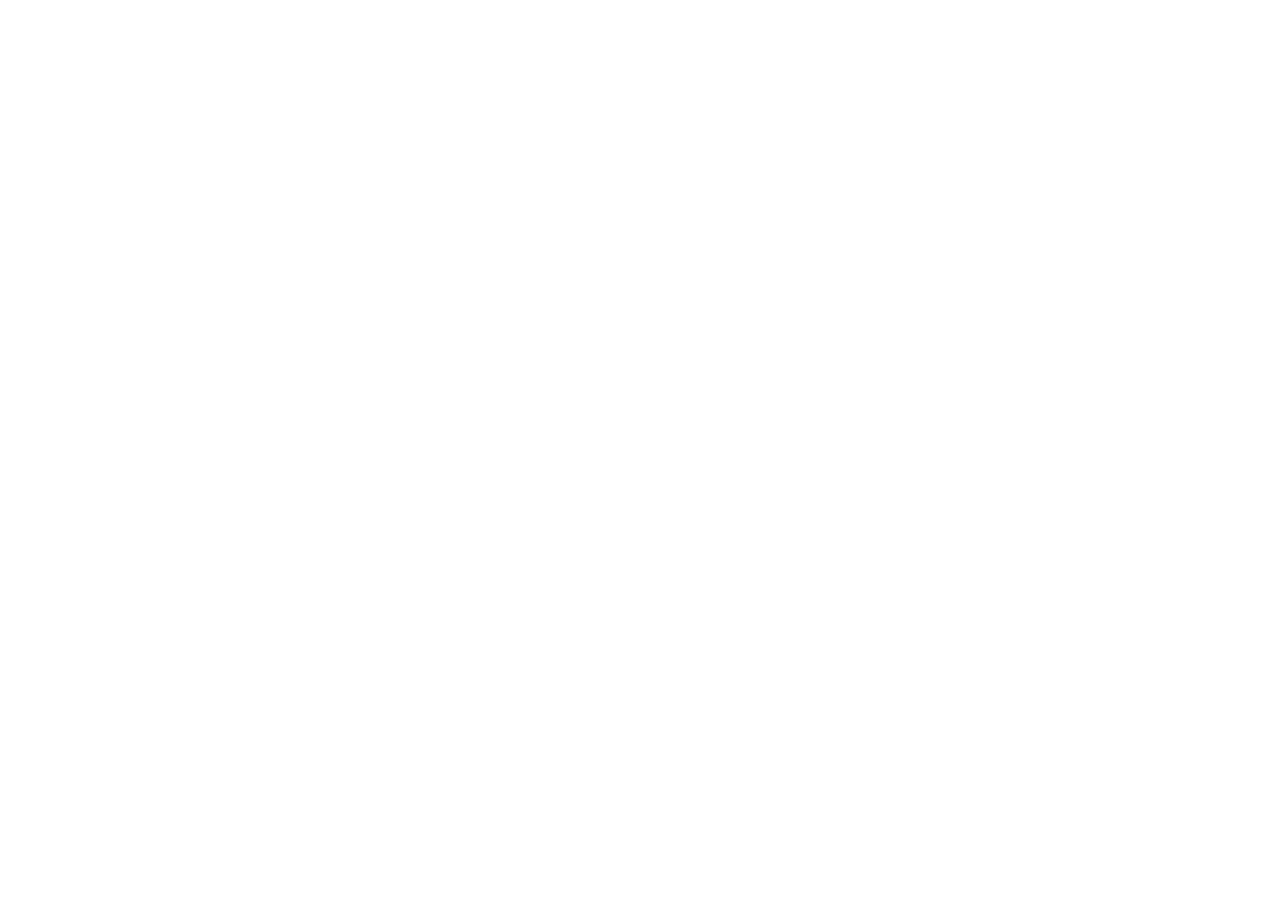
==== about.html @ e122601f "adding font-shadow to main header" ====
<!DOCTYPE html>
<html lang="en">
<head>
    <meta charset="UTF-8">
    <meta http-equiv="X-UA-Compatible" content="IE=edge">
    <meta name="viewport" content="width=device-width, initial-scale=1.0">
    <title>Document</title>
</head>
<body>
    
</body>
</html>
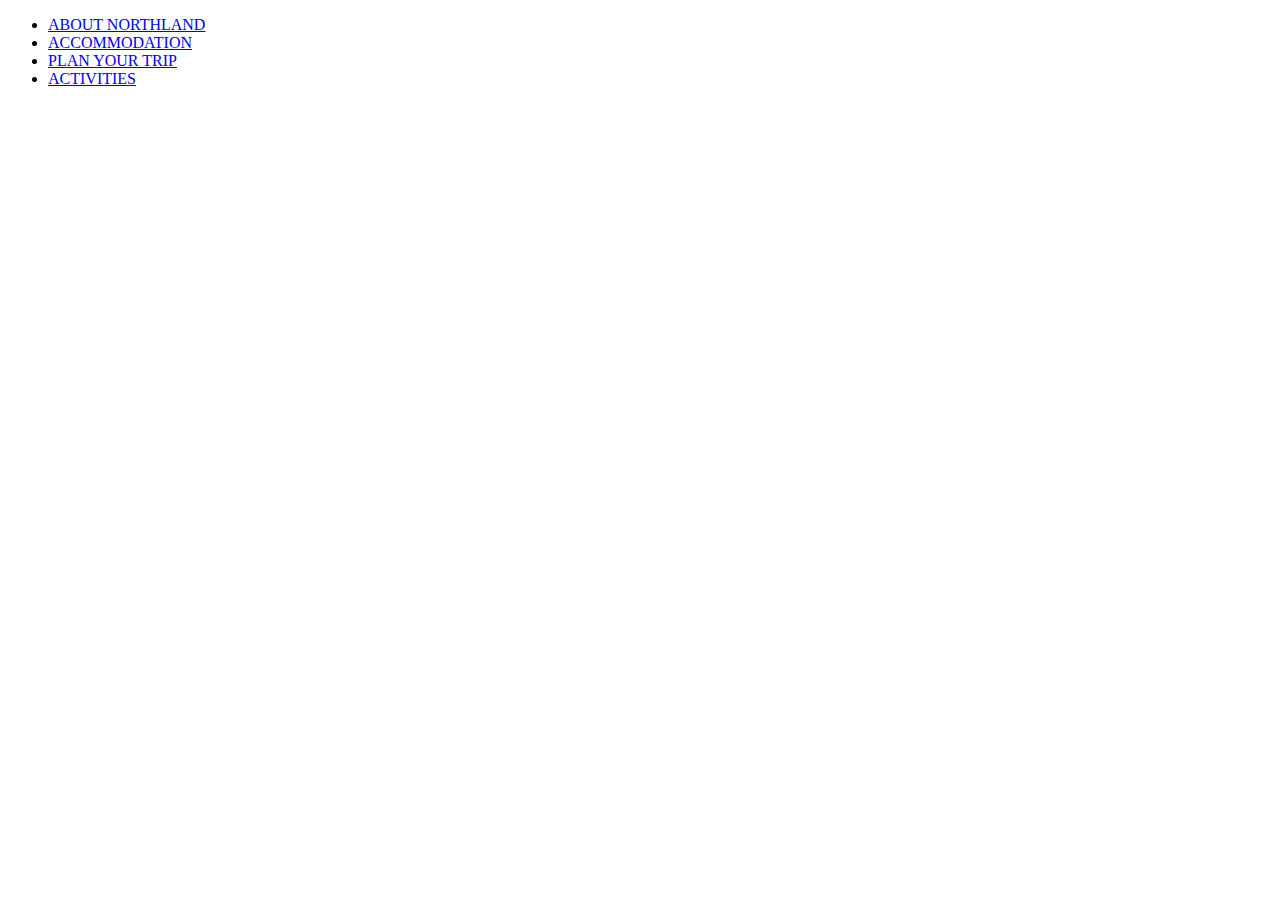
==== commit 534d6bd2: "links on all pages" ====
--- a/about.html
+++ b/about.html
@@ -1,12 +1,19 @@
 <!DOCTYPE html>
 <html lang="en">
-<head>
-    <meta charset="UTF-8">
-    <meta http-equiv="X-UA-Compatible" content="IE=edge">
-    <meta name="viewport" content="width=device-width, initial-scale=1.0">
+  <head>
+    <meta charset="UTF-8" />
+    <meta http-equiv="X-UA-Compatible" content="IE=edge" />
+    <meta name="viewport" content="width=device-width, initial-scale=1.0" />
     <title>Document</title>
-</head>
-<body>
-    
-</body>
-</html>+  </head>
+  <body>
+    <div class="links">
+      <ul>
+        <li><a href="/about.html" id="current">ABOUT NORTHLAND </a></li>
+        <li><a href="/accommodation.html">ACCOMMODATION </a></li>
+        <li><a href="/plan.html">PLAN YOUR TRIP </a></li>
+        <li><a href="/activities.html">ACTIVITIES</a></li>
+      </ul>
+    </div>
+  </body>
+</html>
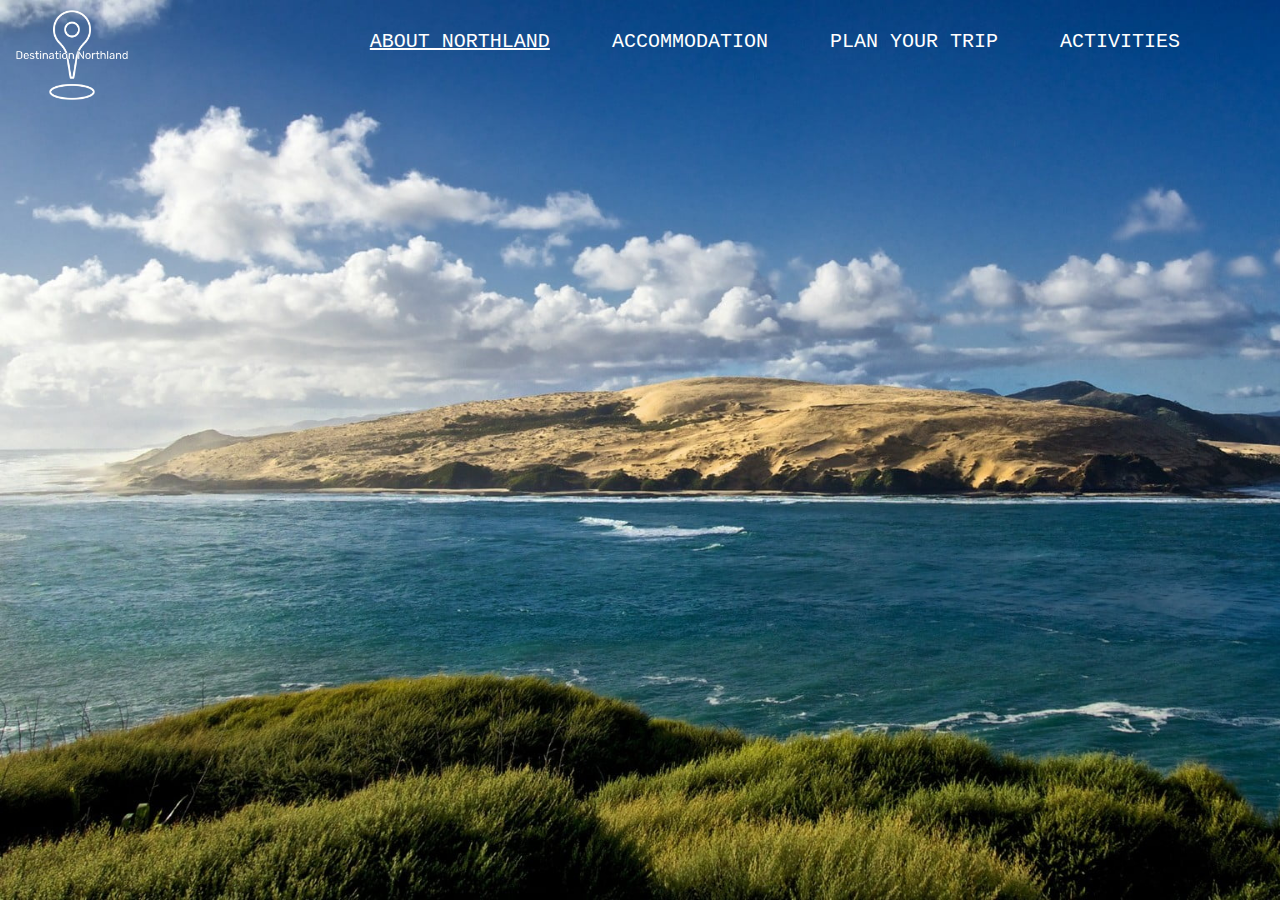
==== commit d07c1f17: "updating font for links" ====
--- a/about.html
+++ b/about.html
@@ -5,15 +5,24 @@
     <meta http-equiv="X-UA-Compatible" content="IE=edge" />
     <meta name="viewport" content="width=device-width, initial-scale=1.0" />
     <title>Document</title>
+    <link rel="stylesheet" href="/styles/normalize.css" />
+    <link rel="stylesheet" href="/styles/planStyles.css" />
   </head>
   <body>
-    <div class="links">
-      <ul>
-        <li><a href="/about.html" id="current">ABOUT NORTHLAND </a></li>
-        <li><a href="/accommodation.html">ACCOMMODATION </a></li>
-        <li><a href="/plan.html">PLAN YOUR TRIP </a></li>
-        <li><a href="/activities.html">ACTIVITIES</a></li>
-      </ul>
+    <div class="container">
+      <div class="logo">
+        <a href="/index.html">
+          <img src="/images/logo-no-background.png" draggable="false" />
+        </a>
+      </div>
+      <div class="links">
+        <ul>
+          <li><a href="/about.html" id="current">ABOUT NORTHLAND </a></li>
+          <li><a href="/accommodation.html">ACCOMMODATION </a></li>
+          <li><a href="/plan.html">PLAN YOUR TRIP </a></li>
+          <li><a href="/activities.html">ACTIVITIES</a></li>
+        </ul>
+      </div>
     </div>
   </body>
 </html>
--- a/styles/planStyles.css
+++ b/styles/planStyles.css
@@ -0,0 +1,85 @@
+.container {
+  background-image: url(/images/visitbackground.jpg);
+  background-size: cover;
+  height: 100vh;
+}
+
+.logo img {
+  display: grid;
+  height: 10vh;
+  z-index: -9999;
+}
+.logo {
+  padding-top: 10px;
+  width: 0;
+}
+.links {
+  font-family: "Courier New", Courier, monospace;
+  float: right;
+}
+.links ul {
+  font-size: 20px;
+  margin-top: -80px;
+  float: right;
+  list-style-type: none;
+  padding-right: 100px;
+}
+.links ul li {
+  display: inline-block;
+  padding-left: 50px;
+  padding-top: 10px;
+}
+#current {
+  text-decoration: underline;
+}
+.links ul li a:link,
+.links ul li a:visited {
+  text-decoration: none;
+  color: rgb(255, 255, 255);
+  text-transform: capitalize;
+  transition: ease 0.5s color;
+}
+.links ul li a:hover {
+  color: rgb(218, 218, 255);
+}
+.header {
+  font-family: system-ui, -apple-system, BlinkMacSystemFont, "Segoe UI", Roboto,
+    Oxygen, Ubuntu, Cantarell, "Open Sans", "Helvetica Neue", sans-serif;
+}
+.mainHeader {
+  font-size: 40px;
+  padding-left: 50px;
+  padding-top: 100px;
+}
+
+.mainContents {
+  font-size: 25px;
+  word-wrap: normal;
+  padding-right: 60vw;
+  padding-left: 3vw;
+  margin-top: -50px;
+}
+
+.mainReadMore {
+  font-family: system-ui, -apple-system, BlinkMacSystemFont, "Segoe UI", Roboto,
+    Oxygen, Ubuntu, Cantarell, "Open Sans", "Helvetica Neue", sans-serif;
+  font-size: 35px;
+  margin-top: 20px;
+}
+
+.mainReadMore a {
+  margin-left: 3vw;
+  text-decoration: none;
+  color: rgb(0, 0, 0);
+  border-radius: 8px;
+  border: 2px solid black;
+  padding-left: 10px;
+  padding-right: 10px;
+  background: rgba(0, 0, 0, 0);
+  background: linear-gradient(to left, rgba(0, 0, 0, 0) 50%, white 50%) right;
+  background-size: 200%;
+  transition: 0.4s ease-in;
+}
+.mainReadMore a:hover {
+  background-position: left;
+}
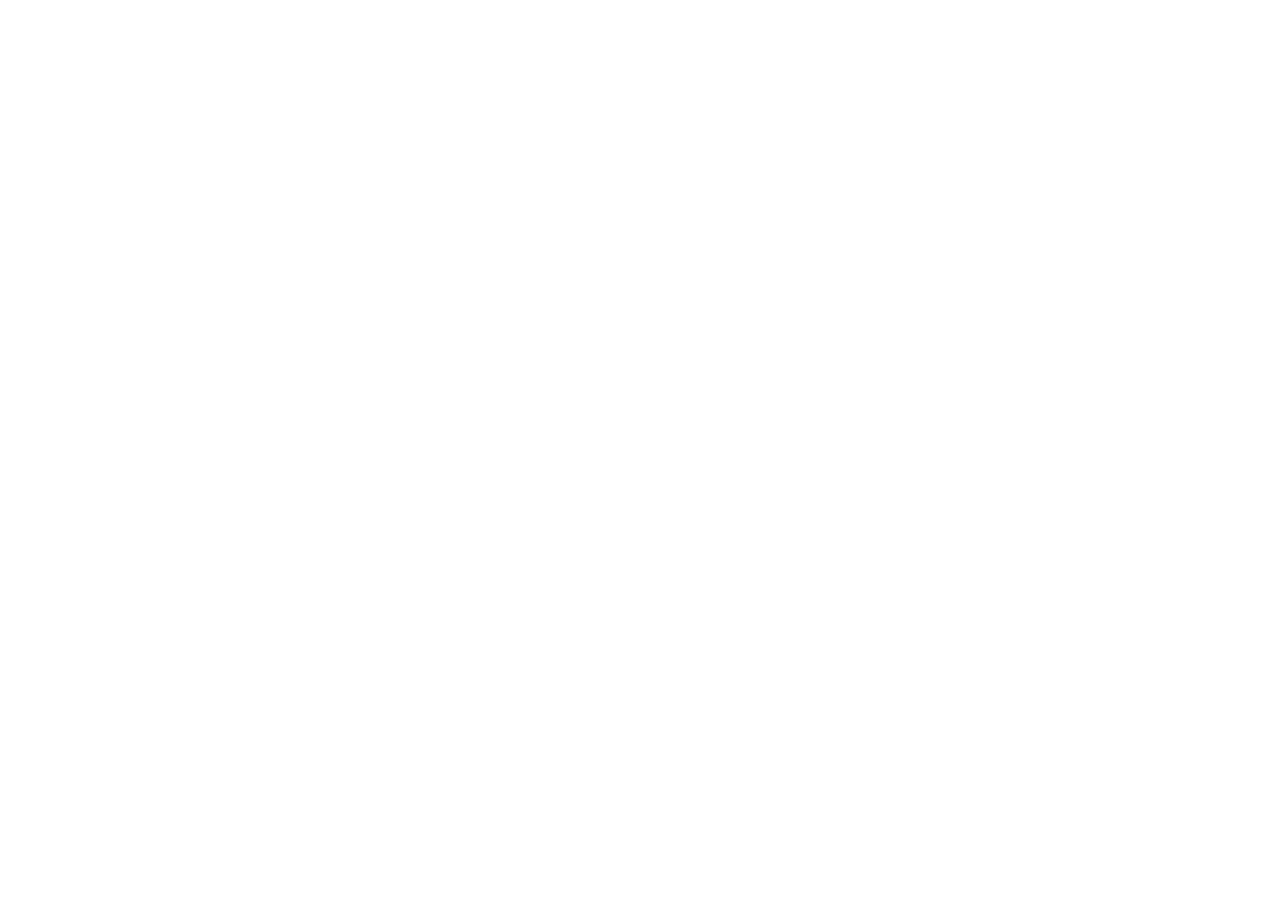
==== commit 97fd07f9: "saving" ====
--- a/about.html
+++ b/about.html
@@ -6,7 +6,7 @@
     <meta name="viewport" content="width=device-width, initial-scale=1.0" />
     <title>Document</title>
     <link rel="stylesheet" href="/styles/normalize.css" />
-    <link rel="stylesheet" href="/styles/planStyles.css" />
+    <link rel="stylesheet" href="/styles/aboutStyles.css" />
   </head>
   <body>
     <div class="container">
--- a/styles/aboutStyles.css
+++ b/styles/aboutStyles.css
@@ -0,0 +1,83 @@
+.logo img {
+  display: grid;
+  height: 10vh;
+  z-index: -9999;
+}
+.logo {
+  padding-top: 10px;
+  width: 0;
+}
+.links {
+  font-family: "Courier New", Courier, monospace;
+  float: right;
+}
+.links ul {
+  font-size: 20px;
+  margin-top: -80px;
+  float: right;
+  list-style-type: none;
+  padding-right: 100px;
+}
+.links ul li {
+  display: inline-block;
+  padding-left: 50px;
+  padding-top: 10px;
+}
+#current {
+  text-decoration: underline;
+}
+.links ul li a:link,
+.links ul li a:visited {
+  text-decoration: none;
+  color: rgb(255, 255, 255);
+  text-transform: capitalize;
+  transition: ease 0.5s color;
+}
+.links ul li a:hover {
+  color: rgb(218, 218, 255);
+}
+.header {
+  font-family: system-ui, -apple-system, BlinkMacSystemFont, "Segoe UI", Roboto,
+    Oxygen, Ubuntu, Cantarell, "Open Sans", "Helvetica Neue", sans-serif;
+}
+.mainHeader {
+  font-size: 40px;
+  padding-left: 50px;
+  padding-top: 100px;
+}
+
+.mainContents {
+  font-size: 25px;
+  word-wrap: normal;
+  padding-right: 60vw;
+  padding-left: 3vw;
+  margin-top: -50px;
+}
+
+.mainReadMore {
+  font-family: system-ui, -apple-system, BlinkMacSystemFont, "Segoe UI", Roboto,
+    Oxygen, Ubuntu, Cantarell, "Open Sans", "Helvetica Neue", sans-serif;
+  font-size: 35px;
+  margin-top: 20px;
+}
+
+.mainReadMore a {
+  margin-left: 3vw;
+  text-decoration: none;
+  color: rgb(0, 0, 0);
+  border-radius: 8px;
+  border: 2px solid black;
+  padding-left: 10px;
+  padding-right: 10px;
+  background: rgba(0, 0, 0, 0);
+  background: linear-gradient(to left, rgba(0, 0, 0, 0) 50%, white 50%) right;
+  background-size: 200%;
+  transition: 0.4s ease-in;
+}
+.mainReadMore a:hover {
+  background-position: left;
+}
+.topContainer {
+  background-color: #171717;
+  height: 100px;
+}
